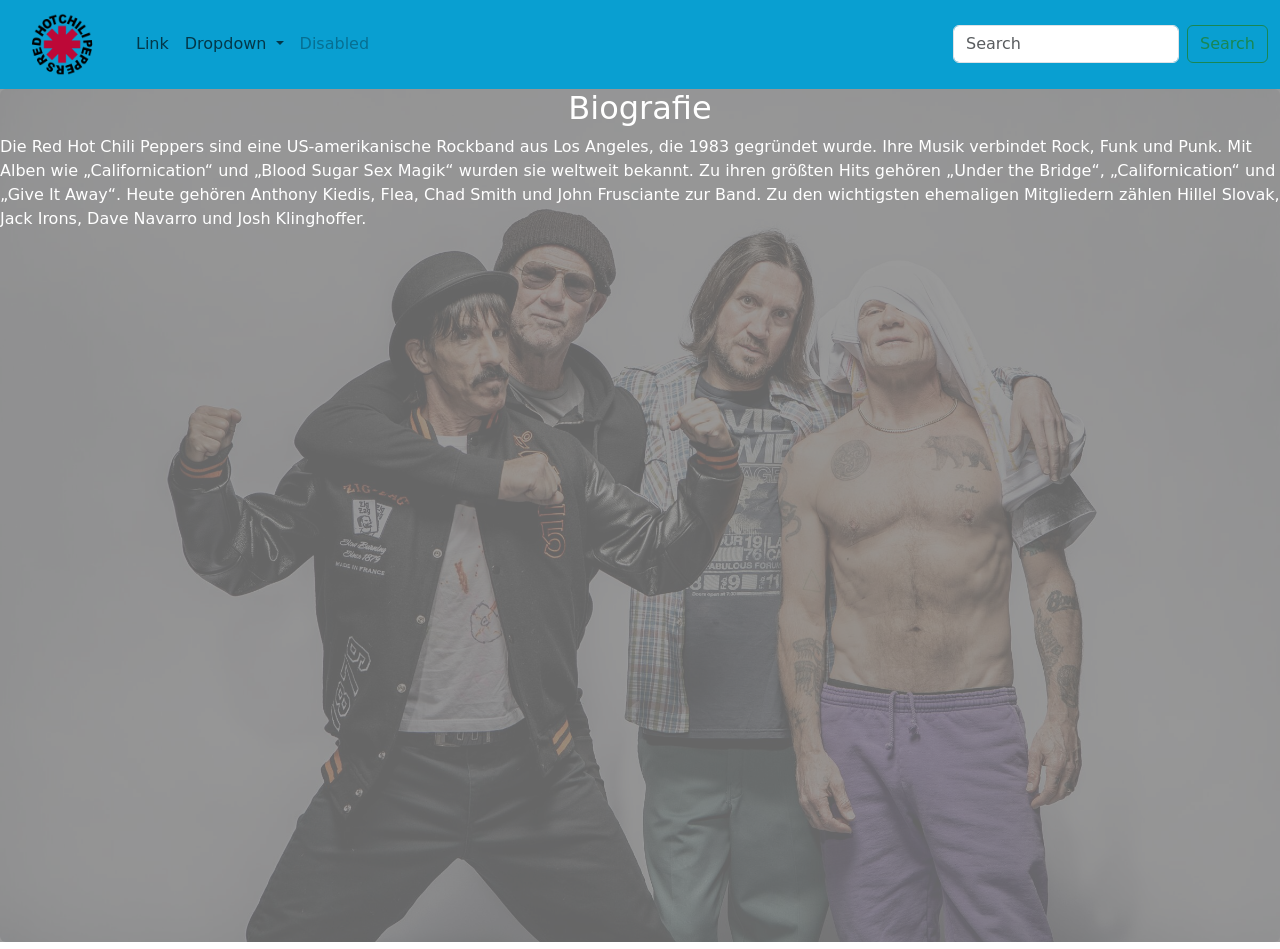
==== Musikband/index.html @ 571f4d42 "Das han i gmacht" ====
<!doctype html>
<html lang="en">

<head>
    <meta charset="utf-8">
    <meta name="viewport" content="width=device-width, initial-scale=1">
    <title>Bootstrap demo</title>
    <link href="https://cdn.jsdelivr.net/npm/bootstrap@5.3.8/dist/css/bootstrap.min.css" rel="stylesheet"
        integrity="sha384-sRIl4kxILFvY47J16cr9ZwB07vP4J8+LH7qKQnuqkuIAvNWLzeN8tE5YBujZqJLB" crossorigin="anonymous">
    <link rel="stylesheet" href="index.css">
</head>

<body>
    <nav class="navbar navbar-expand-lg bg-body-tertiary sticky-top">
        <div class="container-fluid">
            <a class="navbar-brand d-flex align-items-center" href="#">
                <img src="img/logo.png" width="100" alt="Red Hot Chili Peppers">
            </a>
            <button class="navbar-toggler" type="button" data-bs-toggle="collapse"
                data-bs-target="#navbarSupportedContent" aria-controls="navbarSupportedContent" aria-expanded="false"
                aria-label="Toggle navigation">
                <span class="navbar-toggler-icon"></span>
            </button>
            <div class="collapse navbar-collapse" id="navbarSupportedContent">
                <ul class="navbar-nav me-auto mb-2 mb-lg-0 align-items-lg-center">
                    <li class="nav-item">
                        <a class="nav-link" href="#">Link</a>
                    </li>
                    <li class="nav-item dropdown">
                        <a class="nav-link dropdown-toggle" href="#" role="button" data-bs-toggle="dropdown"
                            aria-expanded="false">
                            Dropdown
                        </a>
                        <ul class="dropdown-menu">
                            <li><a class="dropdown-item" href="#">Action</a></li>
                            <li><a class="dropdown-item" href="#">Another action</a></li>
                            <li>
                                <hr class="dropdown-divider">
                            </li>
                            <li><a class="dropdown-item" href="#">Something else here</a></li>
                        </ul>
                    </li>
                    <li class="nav-item">
                        <a class="nav-link disabled" href="#" aria-disabled="true">Disabled</a>
                    </li>
                </ul>
                <form class="d-flex" role="search">
                    <input class="form-control me-2" type="search" placeholder="Search" aria-label="Search" />
                    <button class="btn btn-outline-success" type="submit">Search</button>
                </form>
            </div>
        </div>
    </nav>
    <div class="bild-container">
        <img src="img/red_hot_chilipeppers-band_bild.jpg" class="rounded mx-auto d-block" width="100%">
        <div class="overlay">
            <h2>Biografie</h2>
            <p>Die Red Hot Chili Peppers sind eine US-amerikanische Rockband aus Los Angeles, die 1983 gegründet wurde.
                Ihre Musik verbindet Rock, Funk und Punk. Mit Alben wie „Californication“ und „Blood Sugar Sex Magik“
                wurden sie weltweit bekannt. Zu ihren größten Hits gehören „Under the Bridge“, „Californication“ und
                „Give It Away“.

                Heute gehören Anthony Kiedis, Flea, Chad Smith und John Frusciante zur Band. Zu den wichtigsten
                ehemaligen Mitgliedern zählen Hillel Slovak, Jack Irons, Dave Navarro und Josh Klinghoffer.</p>
        </div>
    </div>

</body>

</html>
---- Musikband/index.css ----
.navbar {
    background-color: #099fd1 !important;
}

.bild-container {
    position: relative;
    display: inline-block;
}

.bild-container img {
    display: block;
}

.overlay {
    position: absolute;
    top: 0;
    left: 0;
    width: 100%;
    height: 100%;

    background: rgba(128, 128, 128, 0.8);

    display: flex;
    flex-direction: column;
    justify-content: flex-start;
    align-items: center;

    color: rgb(255, 255, 255);
    text-align: start;
}

.spotify {}
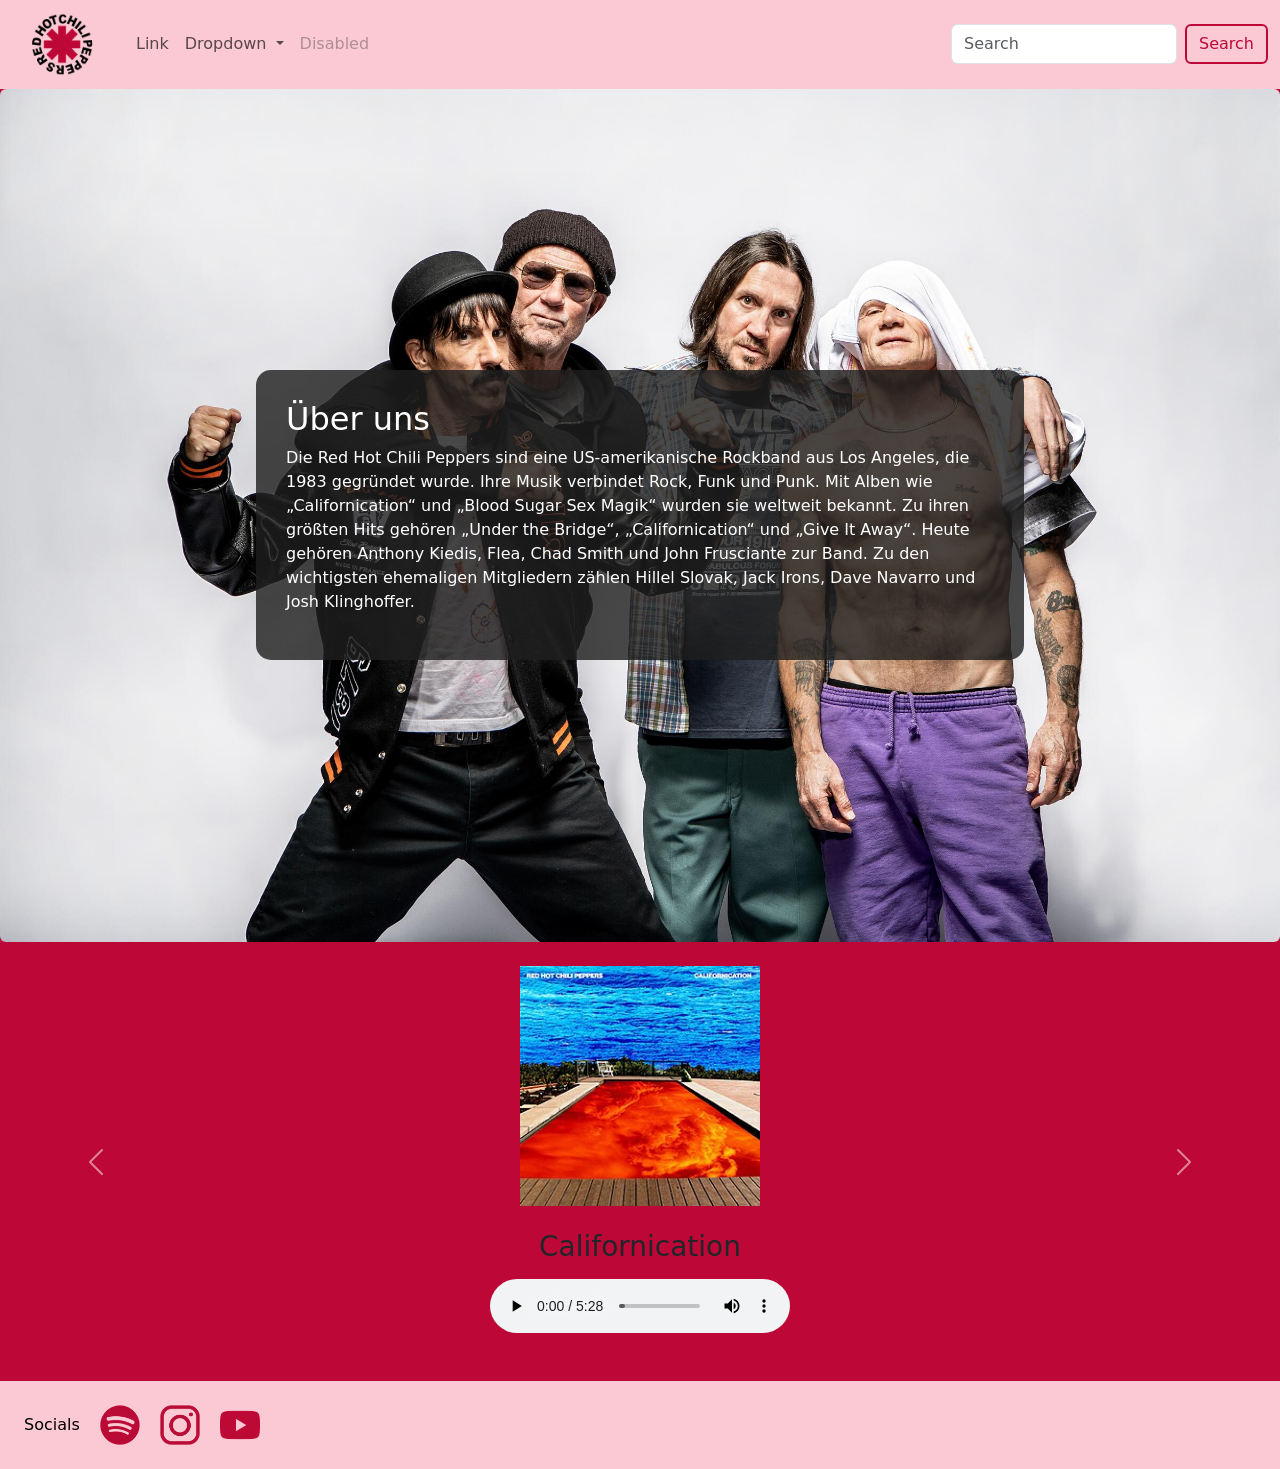
==== commit 548db1e2: "Ich hoff äs gaht jz" ====
--- a/Musikband/index.html
+++ b/Musikband/index.html
@@ -16,7 +16,7 @@
             <a class="navbar-brand d-flex align-items-center" href="#">
                 <img src="img/logo.png" width="100" alt="Red Hot Chili Peppers">
             </a>
-            <button class="navbar-toggler" type="button" data-bs-toggle="collapse"
+            <button class="navbar-toggler mein-toggler" type="button" data-bs-toggle="collapse"
                 data-bs-target="#navbarSupportedContent" aria-controls="navbarSupportedContent" aria-expanded="false"
                 aria-label="Toggle navigation">
                 <span class="navbar-toggler-icon"></span>
@@ -46,7 +46,7 @@
                 </ul>
                 <form class="d-flex" role="search">
                     <input class="form-control me-2" type="search" placeholder="Search" aria-label="Search" />
-                    <button class="btn btn-outline-success" type="submit">Search</button>
+                    <button class="btn mein-search" type="submit">Search</button>
                 </form>
             </div>
         </div>
@@ -54,7 +54,7 @@
     <div class="bild-container">
         <img src="img/red_hot_chilipeppers-band_bild.jpg" class="rounded mx-auto d-block" width="100%">
         <div class="overlay">
-            <h2>Biografie</h2>
+            <h2>Über uns</h2>
             <p>Die Red Hot Chili Peppers sind eine US-amerikanische Rockband aus Los Angeles, die 1983 gegründet wurde.
                 Ihre Musik verbindet Rock, Funk und Punk. Mit Alben wie „Californication“ und „Blood Sugar Sex Magik“
                 wurden sie weltweit bekannt. Zu ihren größten Hits gehören „Under the Bridge“, „Californication“ und
@@ -65,6 +65,46 @@
         </div>
     </div>
 
+
+    <div id="carouselExample" class="carousel slide">
+        <div class="carousel-inner">
+            <div class="carousel-item active">
+                <img src="img/californication.jpg" class="d-block mx-auto dicograhpy" alt="...">
+                <h3 class="text-center">Californication</h3>
+                <audio controls class="mx-auto d-block mt-3 mb-5">
+                    <source src="song/Red_Hot_Chilli_Peppers_-_Californication_(mp3.pm).mp3" type="audio/mpeg">
+                </audio>
+            </div>
+            <div class="carousel-item">
+                <img src="img/bytheway.jpg" class="d-block mx-auto dicograhpy" alt="...">
+                <h3 class="text-center">By The way</h3>
+
+            </div>
+            <div class="carousel-item">
+                <img src="img/stadiumarcade.jpd.jpg" class="d-block mx-auto dicograhpy" alt="...">
+                <h3 class="text-center">Stadium Arcadium</h3>
+            </div>
+        </div>
+        <button class="carousel-control-prev" type="button" data-bs-target="#carouselExample" data-bs-slide="prev">
+            <span class="carousel-control-prev-icon" aria-hidden="true"></span>
+            <span class="visually-hidden">Previous</span>
+        </button>
+        <button class="carousel-control-next" type="button" data-bs-target="#carouselExample" data-bs-slide="next">
+            <span class="carousel-control-next-icon" aria-hidden="true"></span>
+            <span class="visually-hidden">Next</span>
+        </button>
+    </div>
+
+    <footer>
+        <p>Socials</p>
+        <a class="icons" href="https://open.spotify.com/intl-de/artist/0L8ExT028jH3ddEcZwqJJ5"> <img
+                src="img/spotify.png"></a>
+        <a class="icons" href="https://www.instagram.com/chilipeppers/?hl=de"> <img src="img/ing.png"></a>
+        <a class="icons" href="https://www.youtube.com/c/RedHotChiliPeppers"> <img src="img/youtube.png"></a>
+    </footer>
+    <script src="https://cdn.jsdelivr.net/npm/bootstrap@5.3.8/dist/js/bootstrap.bundle.min.js"></script>
 </body>
 
+
+
 </html>
--- a/Musikband/index.css
+++ b/Musikband/index.css
@@ -1,32 +1,96 @@
 .navbar {
-    background-color: #099fd1 !important;
+    background-color: #FBC9D4 !important;
 }
 
 .bild-container {
     position: relative;
-    display: inline-block;
+    display: grid;
 }
 
 .bild-container img {
     display: block;
+    width: 100%;
+    grid-area: 1 / 1;
 }
 
 .overlay {
-    position: absolute;
-    top: 0;
-    left: 0;
-    width: 100%;
-    height: 100%;
+    grid-area: 1 / 1;
+    justify-self: center;
+    align-self: center;
+    width: 60%;
+    height: auto%;
 
-    background: rgba(128, 128, 128, 0.8);
+    background-color: rgba(30, 30, 30, 0.8);
+    padding: 30px;
+    border-radius: 15px;
+    max-width: 800px;
 
-    display: flex;
-    flex-direction: column;
-    justify-content: flex-start;
-    align-items: center;
+
 
     color: rgb(255, 255, 255);
     text-align: start;
+
 }
 
-.spotify {}+.mein-toggler {
+    background-color: #BD0837;
+    border: 2px solid #BD0837;
+}
+
+.mein-search {
+    color: #BD0837;
+    border: 2px solid #BD0837;
+    background-color: transparent;
+}
+
+.mein-search:hover {
+    background-color: #BD0837;
+    color: white;
+    border-color: #BD0837;
+}
+
+footer {
+    background-color: #FBC9D4;
+    color: #000000;
+    padding: 1.5em;
+
+}
+
+
+body {
+    background-color: #BD0837;
+}
+
+.form-control:focus {
+    border-color: #BD0837;
+    box-shadow: 0 0 0 0.25rem rgba(189, 8, 55, 0.25);
+    outline: none;
+}
+
+footer {
+    background-color: #FBC9D4;
+    padding: 1.5em;
+    display: flex;
+    align-items: center;
+    gap: 20px;
+}
+
+footer p {
+    margin: 0;
+}
+
+.icons img {
+    width: 40px;
+    height: 40px;
+}
+
+.overlay h2 {
+    justify-self: center;
+}
+
+.dicograhpy {
+    padding: 1.5em;
+    width: 18em;
+    height: 18em;
+
+}
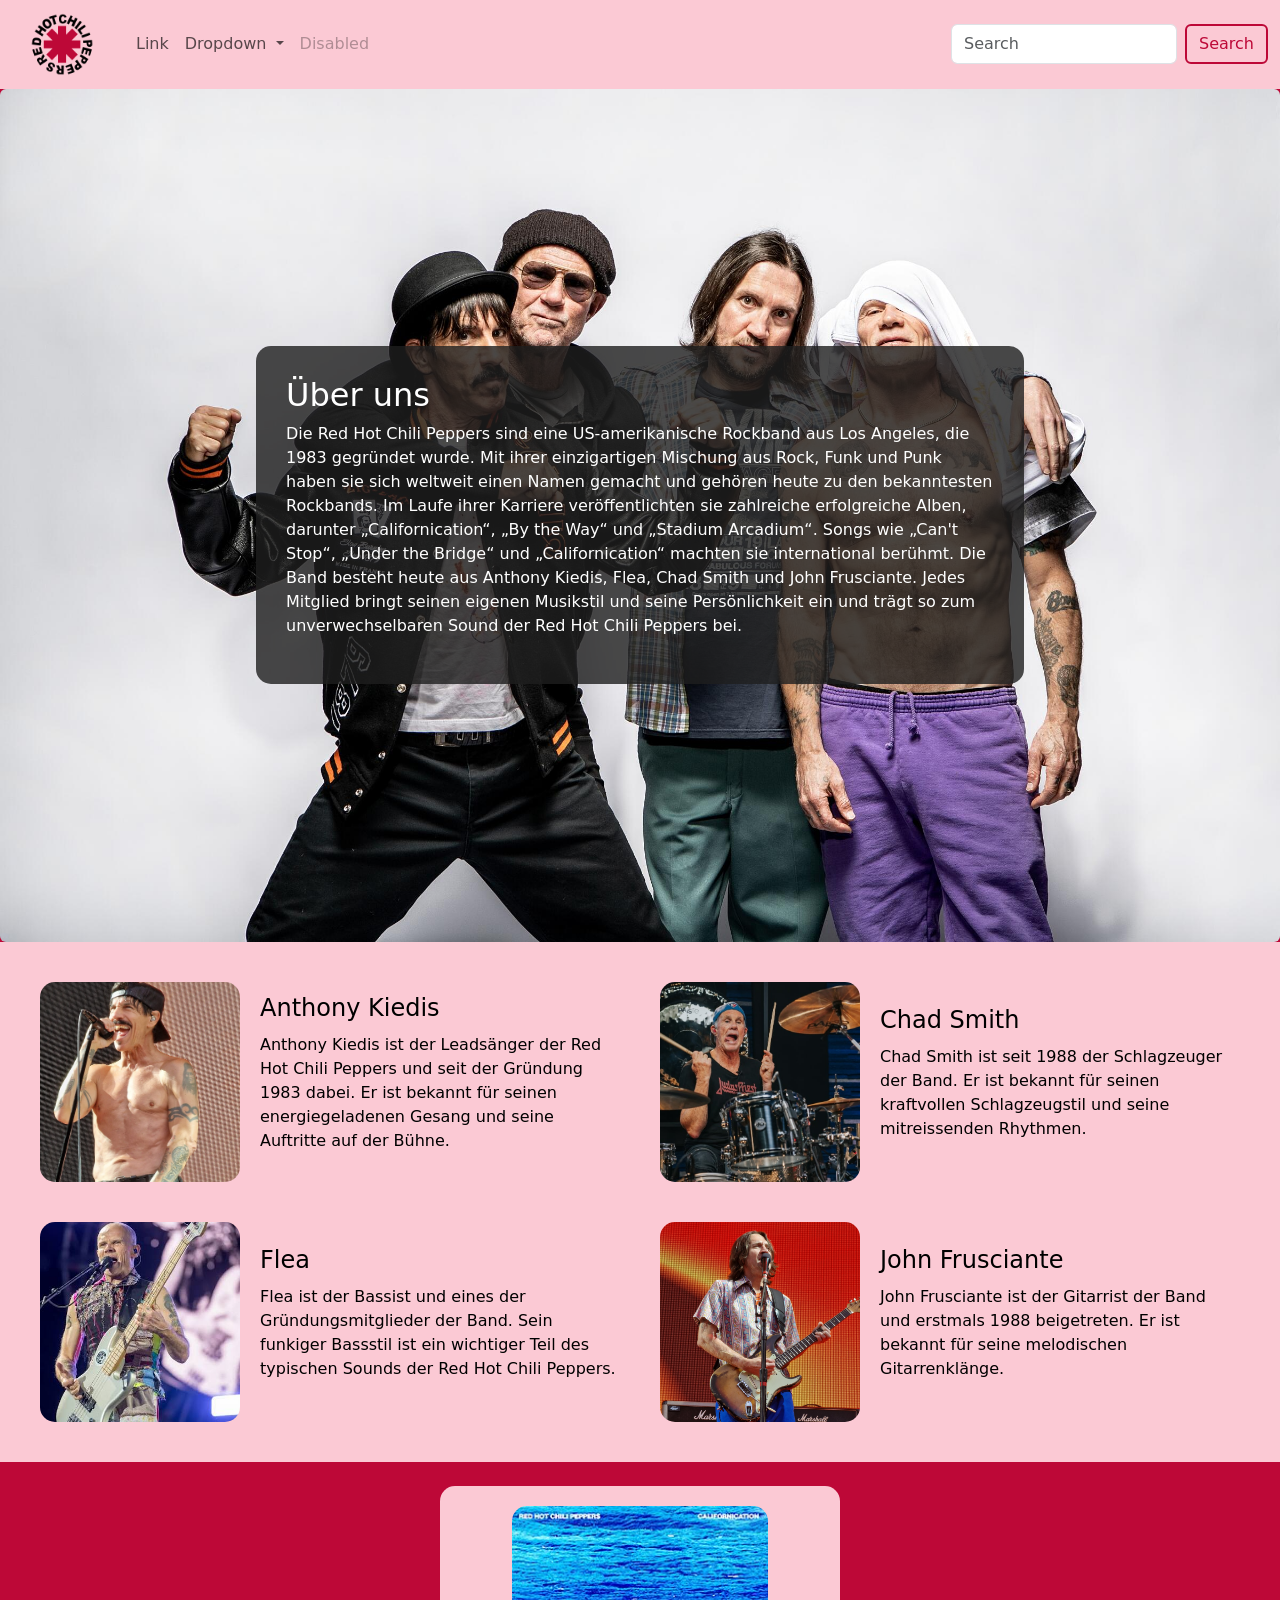
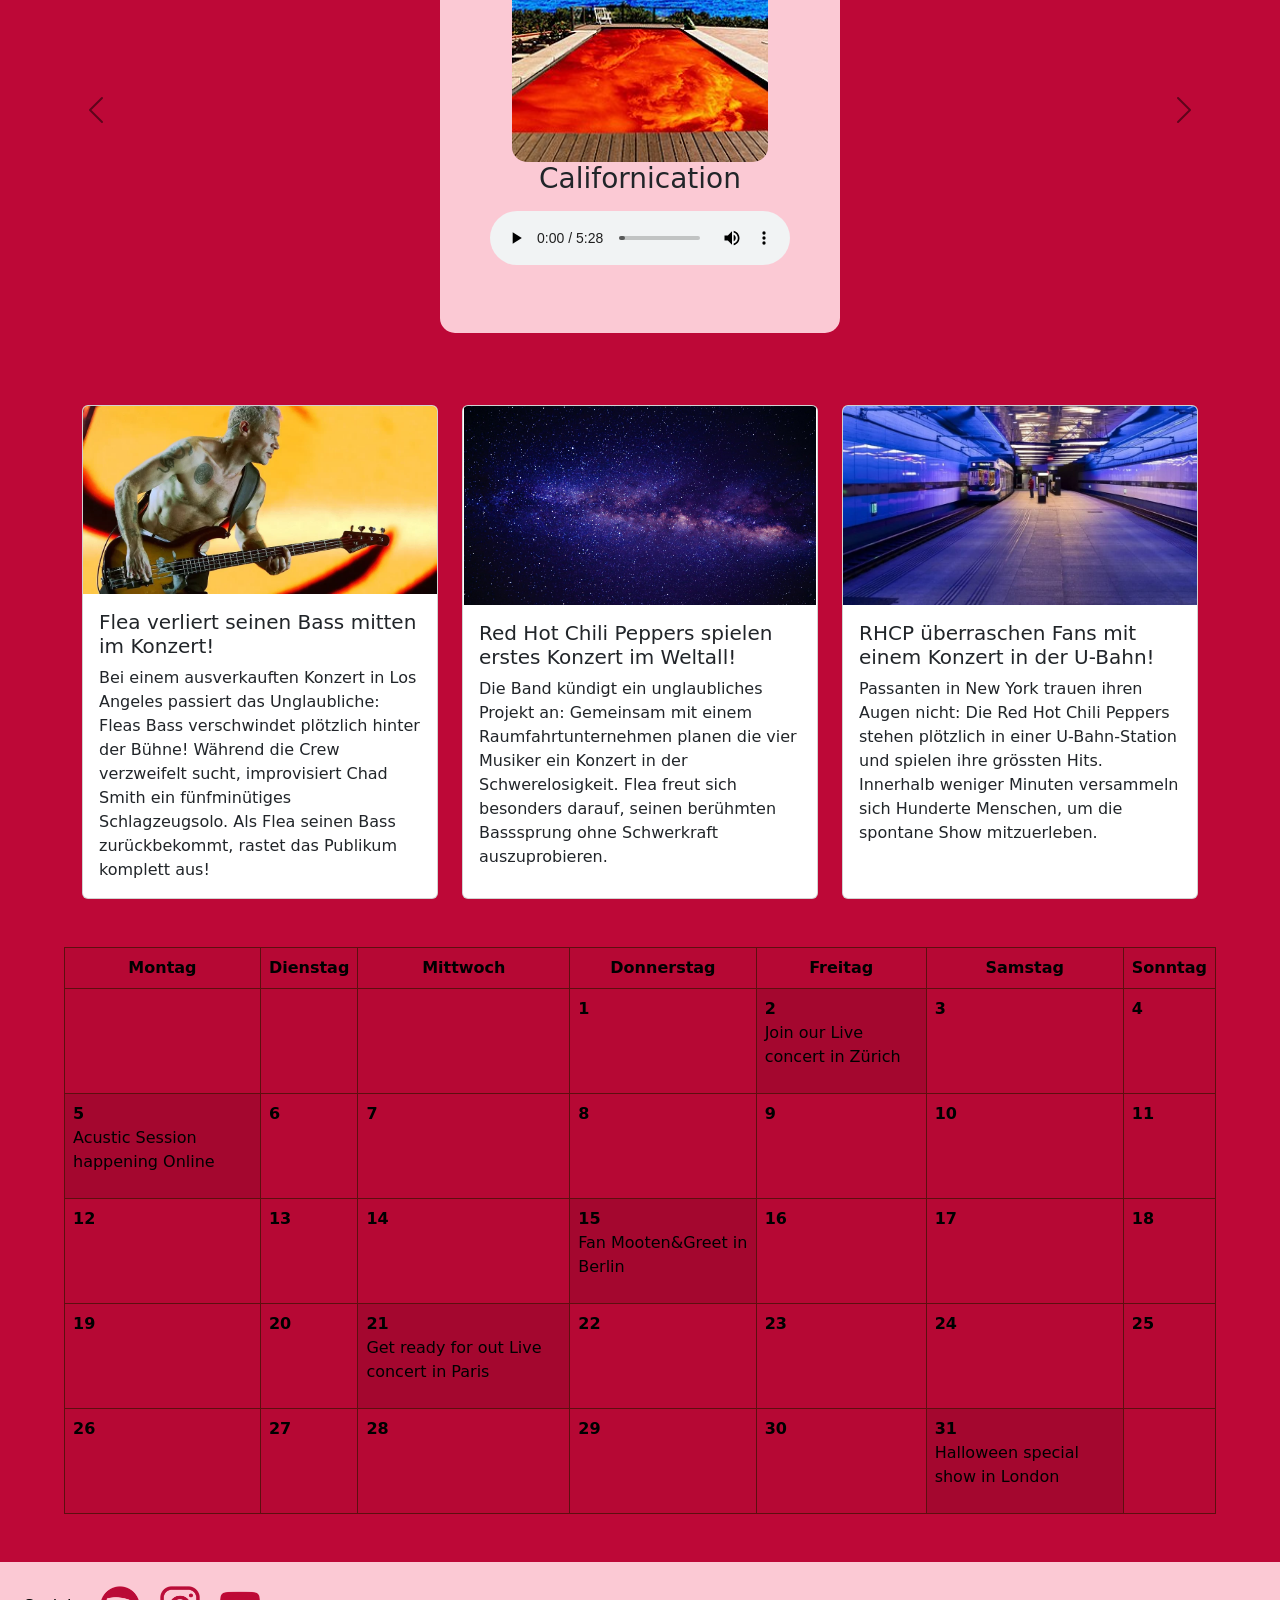
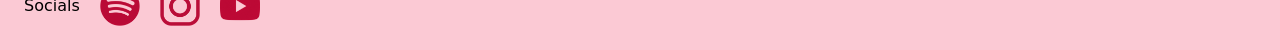
==== commit 4861b979: "Ich hoff äs gaht" ====
--- a/Musikband/index.html
+++ b/Musikband/index.html
@@ -8,6 +8,9 @@
     <link href="https://cdn.jsdelivr.net/npm/bootstrap@5.3.8/dist/css/bootstrap.min.css" rel="stylesheet"
         integrity="sha384-sRIl4kxILFvY47J16cr9ZwB07vP4J8+LH7qKQnuqkuIAvNWLzeN8tE5YBujZqJLB" crossorigin="anonymous">
     <link rel="stylesheet" href="index.css">
+
+    <link rel="icon" href="img/logo2.png">
+    <link rel="manifest" href="site.webmanifest">
 </head>
 
 <body>
@@ -56,44 +59,260 @@
         <div class="overlay">
             <h2>Über uns</h2>
             <p>Die Red Hot Chili Peppers sind eine US-amerikanische Rockband aus Los Angeles, die 1983 gegründet wurde.
-                Ihre Musik verbindet Rock, Funk und Punk. Mit Alben wie „Californication“ und „Blood Sugar Sex Magik“
-                wurden sie weltweit bekannt. Zu ihren größten Hits gehören „Under the Bridge“, „Californication“ und
-                „Give It Away“.
-
-                Heute gehören Anthony Kiedis, Flea, Chad Smith und John Frusciante zur Band. Zu den wichtigsten
-                ehemaligen Mitgliedern zählen Hillel Slovak, Jack Irons, Dave Navarro und Josh Klinghoffer.</p>
+                Mit ihrer einzigartigen Mischung aus Rock, Funk und Punk haben sie sich weltweit einen Namen gemacht und
+                gehören heute zu den bekanntesten Rockbands.
+
+                Im Laufe ihrer Karriere veröffentlichten sie zahlreiche erfolgreiche Alben, darunter „Californication“,
+                „By the Way“ und „Stadium Arcadium“. Songs wie „Can't Stop“, „Under the Bridge“ und „Californication“
+                machten sie international berühmt.
+
+                Die Band besteht heute aus Anthony Kiedis, Flea, Chad Smith und John Frusciante. Jedes Mitglied bringt
+                seinen eigenen Musikstil und seine Persönlichkeit ein und trägt so zum unverwechselbaren Sound der Red
+                Hot Chili Peppers bei.</p>
         </div>
     </div>
+
+
+    <div class="band-container">
+
+        <div class="mitglied">
+            <img src="img/Anthony_Kiedis_2022.jpg" alt="Anthony Kiedis">
+            <div class="mitglied-text">
+                <h3>Anthony Kiedis</h3>
+                <p>Anthony Kiedis ist der Leadsänger der Red Hot Chili Peppers und seit der Gründung 1983 dabei. Er ist
+                    bekannt für seinen energiegeladenen Gesang und seine Auftritte auf der Bühne.</p>
+            </div>
+        </div>
+
+        <div class="mitglied">
+            <img src="img/Chad-Smith.jpg" alt="Chad Smith">
+            <div class="mitglied-text">
+                <h3>Chad Smith</h3>
+                <p>Chad Smith ist seit 1988 der Schlagzeuger der Band. Er ist bekannt für seinen kraftvollen
+                    Schlagzeugstil und seine mitreissenden Rhythmen.</p>
+            </div>
+        </div>
+
+        <div class="mitglied">
+            <img src="img/flea.jpg" alt="Flea">
+            <div class="mitglied-text">
+                <h3>Flea</h3>
+                <p>Flea ist der Bassist und eines der Gründungsmitglieder der Band. Sein funkiger Bassstil ist ein
+                    wichtiger Teil des typischen Sounds der Red Hot Chili Peppers.</p>
+            </div>
+        </div>
+
+        <div class="mitglied">
+            <img src="img/John_Frusciante_(52279457795).jpg" class="john" alt="John Frusciante">
+            <div class="mitglied-text">
+                <h3>John Frusciante</h3>
+                <p>John Frusciante ist der Gitarrist der Band und erstmals 1988 beigetreten. Er ist bekannt für seine
+                    melodischen Gitarrenklänge.</p>
+            </div>
+        </div>
+
+    </div>
+
 
 
     <div id="carouselExample" class="carousel slide">
         <div class="carousel-inner">
+
+
             <div class="carousel-item active">
-                <img src="img/californication.jpg" class="d-block mx-auto dicograhpy" alt="...">
-                <h3 class="text-center">Californication</h3>
-                <audio controls class="mx-auto d-block mt-3 mb-5">
-                    <source src="song/Red_Hot_Chilli_Peppers_-_Californication_(mp3.pm).mp3" type="audio/mpeg">
-                </audio>
-            </div>
+                <div class="box my-4">
+                    <img src="img/californication.jpg" class="d-block mx-auto dicograhpy" alt="Californication">
+                    <h3 class="text-center">Californication</h3>
+                    <audio controls class="mx-auto d-block mt-3 mb-5">
+                        <source src="song/Red_Hot_Chilli_Peppers_-_Californication_(mp3.pm).mp3" type="audio/mpeg">
+                    </audio>
+                </div>
+            </div>
+
+
             <div class="carousel-item">
-                <img src="img/bytheway.jpg" class="d-block mx-auto dicograhpy" alt="...">
-                <h3 class="text-center">By The way</h3>
-
-            </div>
+                <div class="box my-4">
+                    <img src="img/bytheway.jpg" class="d-block mx-auto dicograhpy" alt="By The Way">
+                    <h3 class="text-center">By The Way</h3>
+                    <audio controls class="mx-auto d-block mt-3 mb-5">
+                        <source src="song/pasirluyu_red-hot-chili-peppers-by-the-way.mp3" type="audio/mpeg">
+                    </audio>
+                </div>
+            </div>
+
+
             <div class="carousel-item">
-                <img src="img/stadiumarcade.jpd.jpg" class="d-block mx-auto dicograhpy" alt="...">
-                <h3 class="text-center">Stadium Arcadium</h3>
-            </div>
-        </div>
-        <button class="carousel-control-prev" type="button" data-bs-target="#carouselExample" data-bs-slide="prev">
+                <div class="box my-4">
+                    <img src="img/stadiumarcade.jpd.jpg" class="d-block mx-auto dicograhpy" alt="Stadium Arcadium">
+                    <h3 class="text-center">Snow(Hey Ho)</h3>
+                    <audio controls class="mx-auto d-block mt-3 mb-5">
+                        <source src="song/Red Hot Chili Peppers - Snow (Hey Oh).mp3" type="audio/mpeg">
+                    </audio>
+                </div>
+            </div>
+
+        </div>
+
+
+        <button class="carousel-control-prev arrow-color" type="button" data-bs-target="#carouselExample"
+            data-bs-slide="prev">
             <span class="carousel-control-prev-icon" aria-hidden="true"></span>
             <span class="visually-hidden">Previous</span>
         </button>
-        <button class="carousel-control-next" type="button" data-bs-target="#carouselExample" data-bs-slide="next">
+
+
+        <button class="carousel-control-next arrow-color" type="button" data-bs-target="#carouselExample"
+            data-bs-slide="next">
             <span class="carousel-control-next-icon" aria-hidden="true"></span>
             <span class="visually-hidden">Next</span>
+
+
+
+
+
+
+
         </button>
     </div>
+
+
+    <div class="container my-5">
+        <div class="row g-4">
+
+
+            <div class="col-md-4">
+                <div class="card h-100">
+                    <img src="img/red-hot-chili-peppers-unlimited-love.jpg" class="card-img-top" alt="News 1">
+
+                    <div class="card-body">
+                        <h5 class="card-title">
+                            Flea verliert seinen Bass mitten im Konzert!
+                        </h5>
+
+                        <p class="card-text">
+                            Bei einem ausverkauften Konzert in Los Angeles
+                            passiert das Unglaubliche: Fleas Bass verschwindet
+                            plötzlich hinter der Bühne! Während die Crew
+                            verzweifelt sucht, improvisiert Chad Smith ein
+                            fünfminütiges Schlagzeugsolo.
+                            Als Flea seinen Bass zurückbekommt,
+                            rastet das Publikum komplett aus!
+                        </p>
+
+
+                    </div>
+                </div>
+            </div>
+
+
+            <div class="col-md-4">
+                <div class="card h-100">
+                    <img src="img/Vorlagen-FB.jpg" class="card-img-top" alt="News 2">
+
+                    <div class="card-body">
+                        <h5 class="card-title">Red Hot Chili Peppers spielen erstes Konzert im Weltall!</h5>
+
+                        <p class="card-text">
+                            Die Band kündigt ein unglaubliches Projekt an: Gemeinsam mit einem Raumfahrtunternehmen
+                            planen die vier Musiker ein Konzert in der Schwerelosigkeit. Flea freut sich besonders
+                            darauf, seinen berühmten Basssprung ohne Schwerkraft auszuprobieren.
+                        </p>
+
+
+                    </div>
+                </div>
+            </div>
+
+
+            <div class="col-md-4">
+                <div class="card h-100">
+                    <img src="img/71ecac5d.jpg" class="card-img-top" alt="News 3">
+
+                    <div class="card-body">
+                        <h5 class="card-title"> RHCP überraschen Fans mit einem Konzert in der U-Bahn!</h5>
+
+                        <p class="card-text">
+                            Passanten in New York trauen ihren Augen nicht: Die Red Hot Chili Peppers stehen plötzlich
+                            in einer U-Bahn-Station und spielen ihre grössten Hits. Innerhalb weniger Minuten versammeln
+                            sich Hunderte Menschen, um die spontane Show mitzuerleben.
+                        </p>
+
+
+                    </div>
+                </div>
+            </div>
+
+        </div>
+    </div>
+
+    <table class="table table-bordered table-layout my-5 kalenderseite">
+        <thead>
+            <tr>
+                <th scope="col" class="text-center">Montag</th>
+                <th scope="col" class="text-center">Dienstag</th>
+                <th scope="col" class="text-center">Mittwoch</th>
+                <th scope="col" class="text-center">Donnerstag</th>
+                <th scope="col" class="text-center">Freitag</th>
+                <th scope="col" class="text-center">Samstag</th>
+                <th scope="col" class="text-center">Sonntag</th>
+            </tr>
+        </thead>
+        <tbody>
+            <td class="table-height"></td>
+            <td class="table-height"></td>
+            <td class="table-height"></td>
+            <td class="table-height"><strong>1</strong></td>
+            <td class="table-height table-active"><strong>2</strong>
+                <p class="events">Join our Live concert in Zürich</p>
+            </td>
+            <td class="table-height"><strong>3</strong></td>
+            <td class="table-height"><strong>4</strong></td>
+            <tr>
+                <td class="table-height table-active"><strong>5</strong>
+                    <p class="events">Acustic Session happening Online</p>
+                </td>
+                <td class="table-height"><strong>6</strong></td>
+                <td class="table-height"><strong>7</strong></td>
+                <td class="table-height"><strong>8</strong></td>
+                <td class="table-height"><strong>9</strong></td>
+                <td class="table-height"><strong>10</strong></td>
+                <td class="table-height"><strong>11</strong></td>
+            </tr>
+            <tr>
+                <td class="table-height"><strong>12</strong></td>
+                <td class="table-height"><strong>13</strong></td>
+                <td class="table-height"><strong>14</strong></td>
+                <td class="table-height table-active"><strong>15</strong>
+                    <p class="events">Fan Mooten&Greet in Berlin</p>
+                </td>
+                <td class="table-height"><strong>16</strong></td>
+                <td class="table-height"><strong>17</strong></td>
+                <td class="table-height"><strong>18</strong></td>
+            </tr>
+            <tr>
+                <td class="table-height"><strong>19</strong></td>
+                <td class="table-height"><strong>20</strong></td>
+                <td class="table-height table-active"><strong>21</strong>
+                    <p class="events">Get ready for out Live concert in Paris</p>
+                </td>
+                <td class="table-height"><strong>22</strong></td>
+                <td class="table-height"><strong>23</strong></td>
+                <td class="table-height"><strong>24</strong></td>
+                <td class="table-height"><strong>25</strong></td>
+            </tr>
+            <tr>
+                <td class="table-height"><strong>26</strong></td>
+                <td class="table-height"><strong>27</strong></td>
+                <td class="table-height"><strong>28</strong></td>
+                <td class="table-height"><strong>29</strong></td>
+                <td class="table-height"><strong>30</strong></td>
+                <td class="table-height table-active"><strong>31</strong>
+                    <p class="events">Halloween special show in London</p>
+                </td>
+                <td class="table-height"></td>
+            </tr>
+        </tbody>
+    </table>
 
     <footer>
         <p>Socials</p>
@@ -101,8 +320,11 @@
                 src="img/spotify.png"></a>
         <a class="icons" href="https://www.instagram.com/chilipeppers/?hl=de"> <img src="img/ing.png"></a>
         <a class="icons" href="https://www.youtube.com/c/RedHotChiliPeppers"> <img src="img/youtube.png"></a>
+
+
     </footer>
     <script src="https://cdn.jsdelivr.net/npm/bootstrap@5.3.8/dist/js/bootstrap.bundle.min.js"></script>
+
 </body>
 
 
--- a/Musikband/index.css
+++ b/Musikband/index.css
@@ -89,8 +89,93 @@
 }
 
 .dicograhpy {
-    padding: 1.5em;
-    width: 18em;
-    height: 18em;
+    width: 16em;
+    height: 16em;
+    padding: 0;
+    border-radius: 15px;
+    object-fit: cover;
+}
 
+
+.box {
+    background-color: #FBC9D4;
+    width: 90%;
+    max-width: 400px;
+    height: auto;
+    margin: 0 auto;
+    padding: 20px;
+    border-radius: 15px;
+}
+
+.arrow-color {
+    filter: brightness(0);
+}
+
+
+.band-container {
+    display: grid;
+    grid-template-columns: repeat(2, 1fr);
+    gap: 40px;
+    max-width: 1300px;
+    margin: 0 auto;
+    padding: 40px;
+    background-color: #FBC9D4;
+}
+
+.mitglied {
+    display: flex;
+    align-items: center;
+    gap: 20px;
+}
+
+.mitglied img {
+    width: 200px;
+    height: 200px;
+    object-fit: cover;
+    border-radius: 15px;
+    flex-shrink: 0;
+}
+
+.mitglied-text {
+    color: black;
+}
+
+.mitglied-text h3 {
+    font-size: 24px;
+    margin-bottom: 10px;
+}
+
+.mitglied-text p {
+    font-size: 16px;
+}
+
+.john {
+    object-position: center top;
+}
+
+@media (max-width: 900px) {
+    .band-container {
+        grid-template-columns: 1fr;
+    }
+}
+
+@media (max-width: 500px) {
+    .mitglied {
+        flex-direction: column;
+    }
+
+    .band-container {
+        padding: 20px;
+    }
+}
+
+.table-layout {
+    --bs-table-bg: rgba(93, 15, 15, 0.068);
+    --bs-table-border-color: rgb(93, 15, 15);
+}
+
+.kalenderseite {
+    width: 90%;
+    margin-left: auto;
+    margin-right: auto;
 }
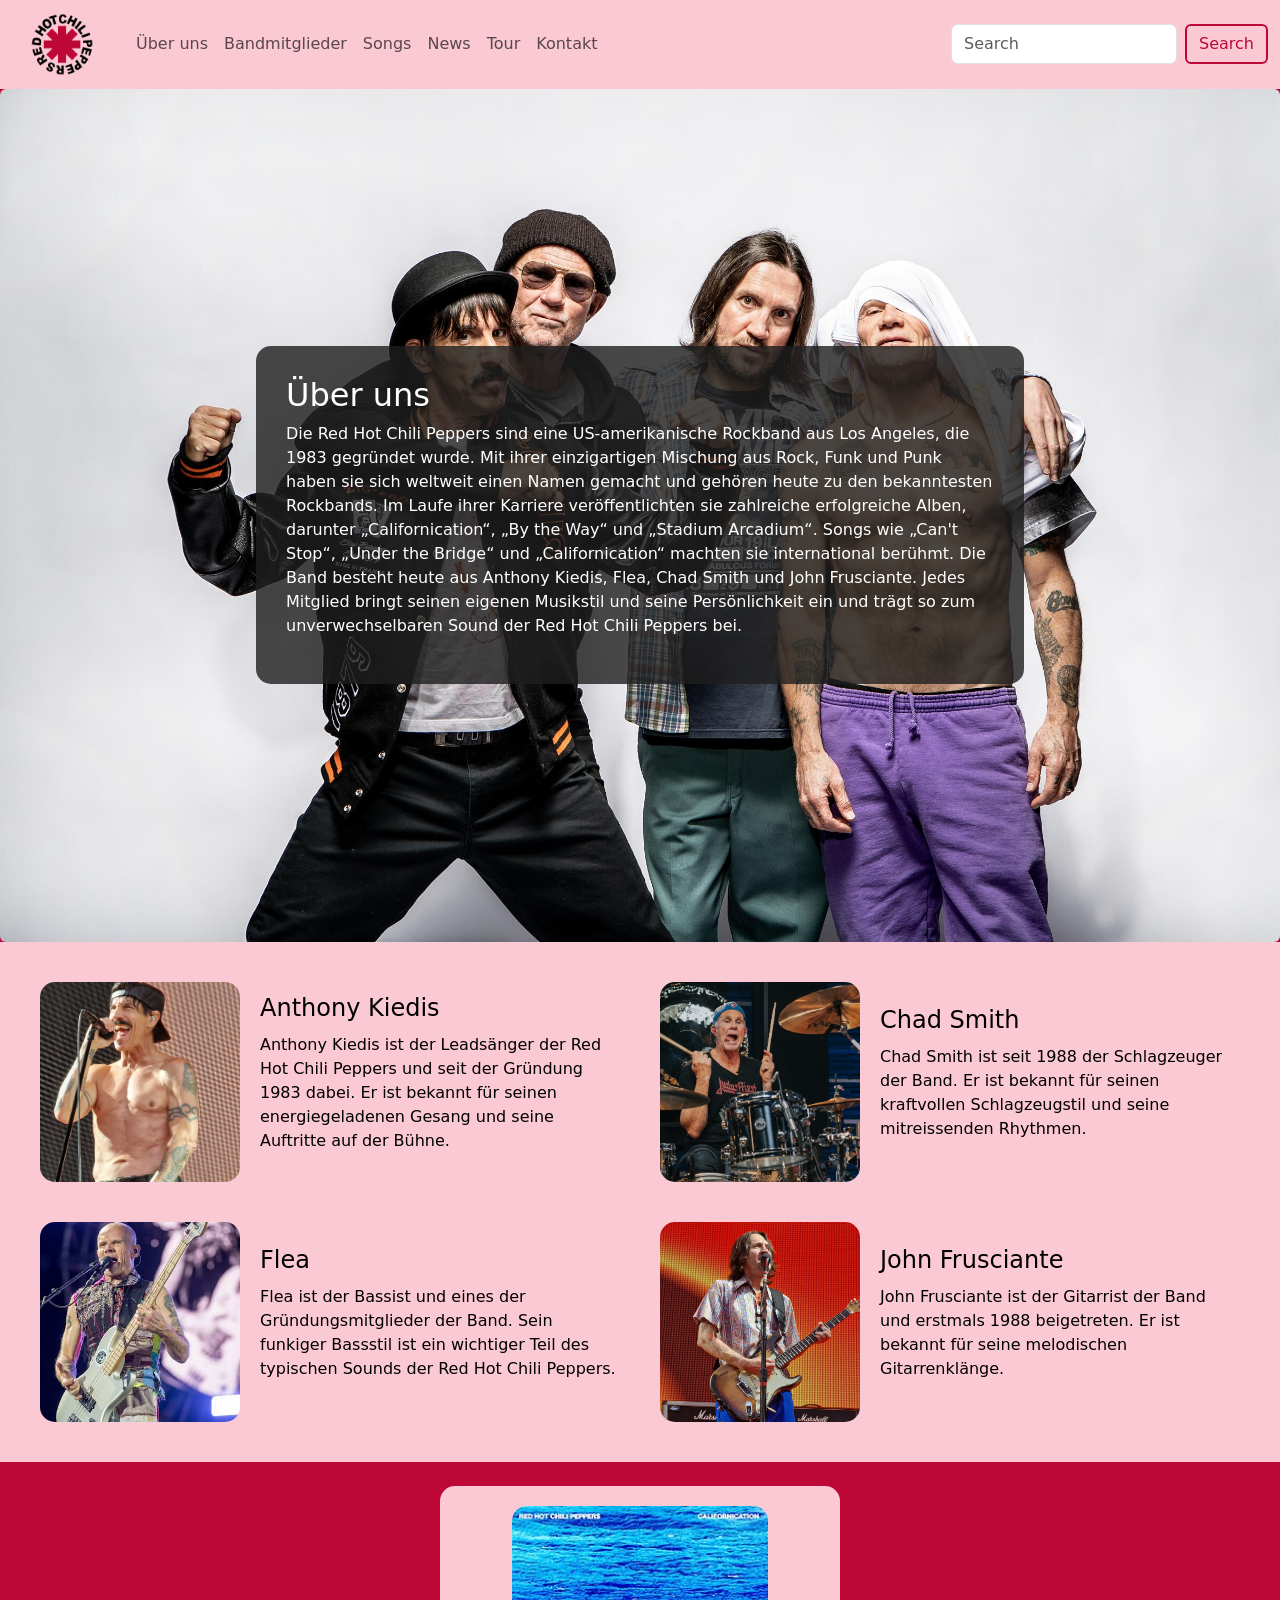
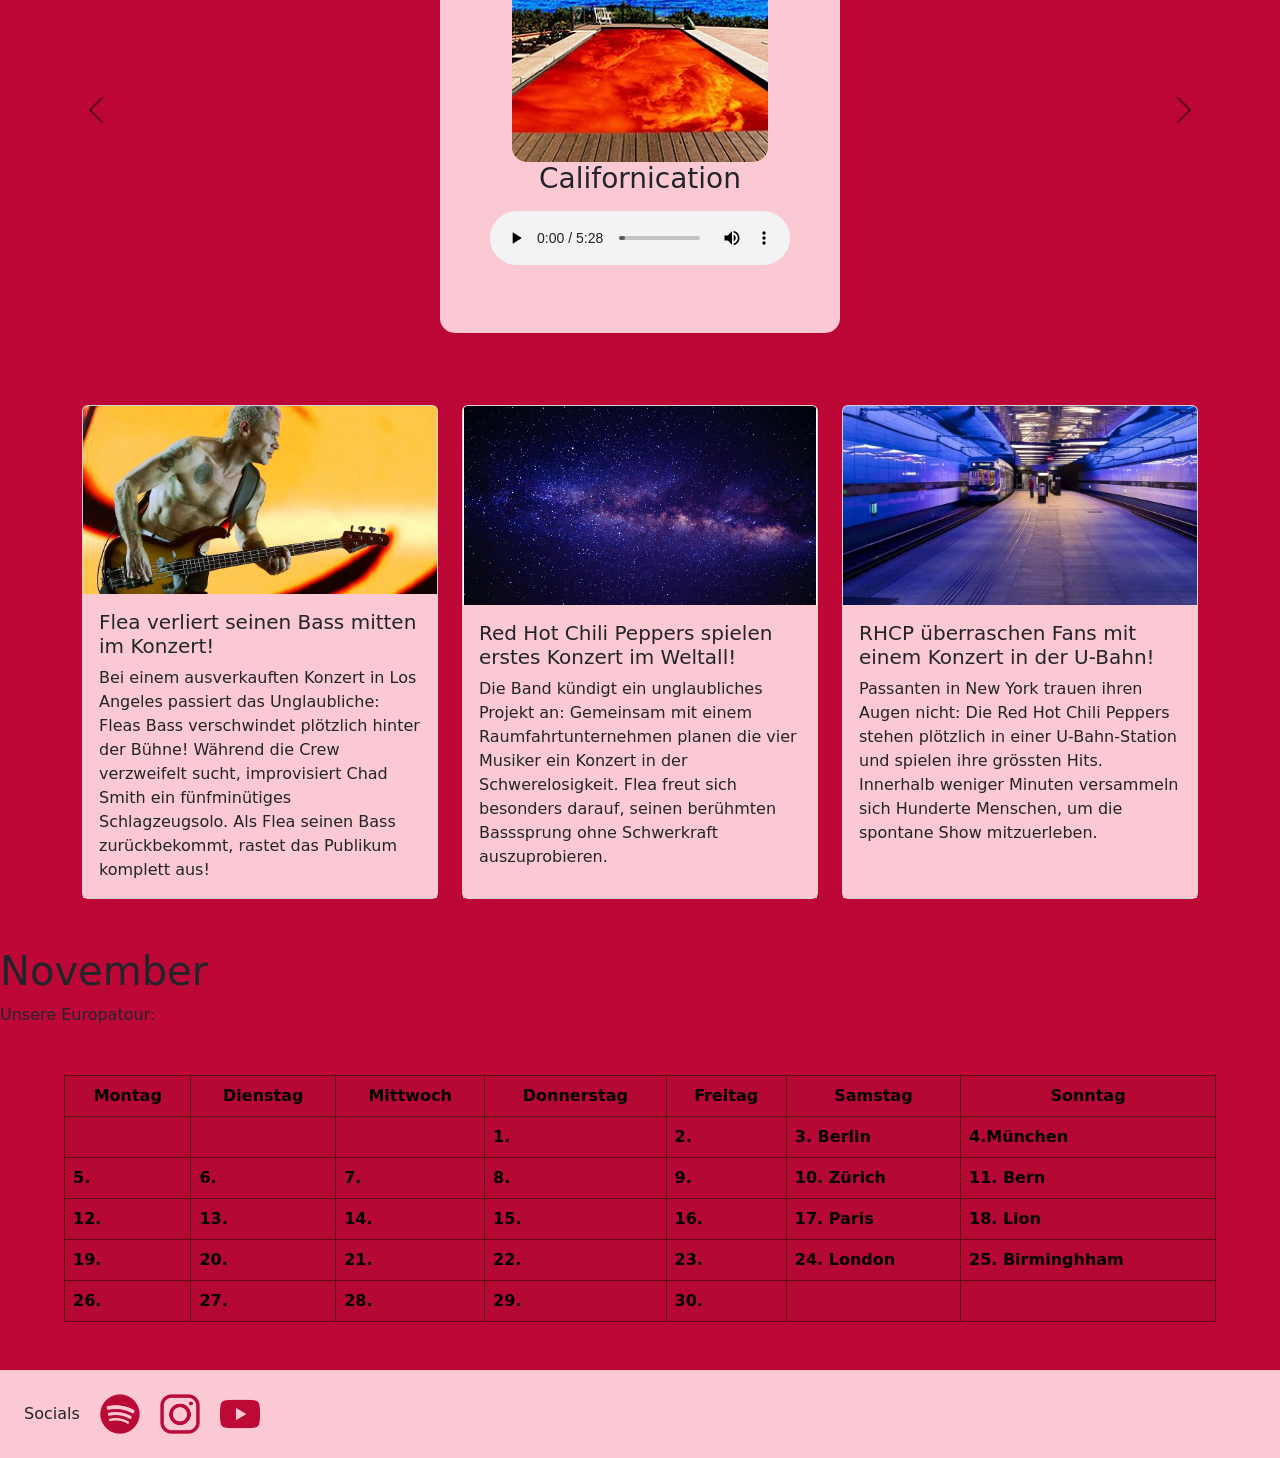
==== commit cb571bac: "Noah_Barnewitz_RHCP" ====
--- a/Musikband/index.html
+++ b/Musikband/index.html
@@ -5,8 +5,8 @@
     <meta charset="utf-8">
     <meta name="viewport" content="width=device-width, initial-scale=1">
     <title>Bootstrap demo</title>
-    <link href="https://cdn.jsdelivr.net/npm/bootstrap@5.3.8/dist/css/bootstrap.min.css" rel="stylesheet"
-        integrity="sha384-sRIl4kxILFvY47J16cr9ZwB07vP4J8+LH7qKQnuqkuIAvNWLzeN8tE5YBujZqJLB" crossorigin="anonymous">
+    <link href="bootstrap_class/css/bootstrap.min.css" rel="stylesheet">
+    <link href="band.css" rel="stylesheet">
     <link rel="stylesheet" href="index.css">
 
     <link rel="icon" href="img/logo2.png">
@@ -27,12 +27,11 @@
             <div class="collapse navbar-collapse" id="navbarSupportedContent">
                 <ul class="navbar-nav me-auto mb-2 mb-lg-0 align-items-lg-center">
                     <li class="nav-item">
-                        <a class="nav-link" href="#">Link</a>
+                        <a class="nav-link" href="#">Über uns</a>
                     </li>
-                    <li class="nav-item dropdown">
-                        <a class="nav-link dropdown-toggle" href="#" role="button" data-bs-toggle="dropdown"
-                            aria-expanded="false">
-                            Dropdown
+                    <li class="nav-item">
+                        <a class="nav-link" href="#bandmembers">
+                            Bandmitglieder
                         </a>
                         <ul class="dropdown-menu">
                             <li><a class="dropdown-item" href="#">Action</a></li>
@@ -44,8 +43,11 @@
                         </ul>
                     </li>
                     <li class="nav-item">
-                        <a class="nav-link disabled" href="#" aria-disabled="true">Disabled</a>
+                        <a class="nav-link" href="#carouselExample">Songs</a>
                     </li>
+                    <a class="nav-link" href="#news">News</a>
+                    <a class="nav-link" href="#tour">Tour</a>
+                    <a class="nav-link" id="contact" href="kontakt.html">Kontakt</a>
                 </ul>
                 <form class="d-flex" role="search">
                     <input class="form-control me-2" type="search" placeholder="Search" aria-label="Search" />
@@ -73,7 +75,7 @@
     </div>
 
 
-    <div class="band-container">
+    <div class="band-container" id="bandmembers">
 
         <div class="mitglied">
             <img src="img/Anthony_Kiedis_2022.jpg" alt="Anthony Kiedis">
@@ -176,7 +178,7 @@
     </div>
 
 
-    <div class="container my-5">
+    <div class="container my-5" id="news">
         <div class="row g-4">
 
 
@@ -184,7 +186,7 @@
                 <div class="card h-100">
                     <img src="img/red-hot-chili-peppers-unlimited-love.jpg" class="card-img-top" alt="News 1">
 
-                    <div class="card-body">
+                    <div class="card-body news-farbe">
                         <h5 class="card-title">
                             Flea verliert seinen Bass mitten im Konzert!
                         </h5>
@@ -209,7 +211,7 @@
                 <div class="card h-100">
                     <img src="img/Vorlagen-FB.jpg" class="card-img-top" alt="News 2">
 
-                    <div class="card-body">
+                    <div class="card-body news-farbe">
                         <h5 class="card-title">Red Hot Chili Peppers spielen erstes Konzert im Weltall!</h5>
 
                         <p class="card-text">
@@ -224,11 +226,11 @@
             </div>
 
 
-            <div class="col-md-4">
+            <div class="col-md-4 ">
                 <div class="card h-100">
                     <img src="img/71ecac5d.jpg" class="card-img-top" alt="News 3">
 
-                    <div class="card-body">
+                    <div class="card-body news-farbe">
                         <h5 class="card-title"> RHCP überraschen Fans mit einem Konzert in der U-Bahn!</h5>
 
                         <p class="card-text">
@@ -245,7 +247,7 @@
         </div>
     </div>
 
-    <table class="table table-bordered table-layout my-5 kalenderseite">
+    <table class="table table-bordered table-layout my-5 kalenderseite" id="tour">
         <thead>
             <tr>
                 <th scope="col" class="text-center">Montag</th>
@@ -258,56 +260,49 @@
             </tr>
         </thead>
         <tbody>
-            <td class="table-height"></td>
-            <td class="table-height"></td>
-            <td class="table-height"></td>
-            <td class="table-height"><strong>1</strong></td>
-            <td class="table-height table-active"><strong>2</strong>
-                <p class="events">Join our Live concert in Zürich</p>
-            </td>
-            <td class="table-height"><strong>3</strong></td>
-            <td class="table-height"><strong>4</strong></td>
-            <tr>
-                <td class="table-height table-active"><strong>5</strong>
-                    <p class="events">Acustic Session happening Online</p>
-                </td>
-                <td class="table-height"><strong>6</strong></td>
-                <td class="table-height"><strong>7</strong></td>
-                <td class="table-height"><strong>8</strong></td>
-                <td class="table-height"><strong>9</strong></td>
-                <td class="table-height"><strong>10</strong></td>
-                <td class="table-height"><strong>11</strong></td>
-            </tr>
-            <tr>
-                <td class="table-height"><strong>12</strong></td>
-                <td class="table-height"><strong>13</strong></td>
-                <td class="table-height"><strong>14</strong></td>
-                <td class="table-height table-active"><strong>15</strong>
-                    <p class="events">Fan Mooten&Greet in Berlin</p>
-                </td>
-                <td class="table-height"><strong>16</strong></td>
-                <td class="table-height"><strong>17</strong></td>
-                <td class="table-height"><strong>18</strong></td>
-            </tr>
-            <tr>
-                <td class="table-height"><strong>19</strong></td>
-                <td class="table-height"><strong>20</strong></td>
-                <td class="table-height table-active"><strong>21</strong>
-                    <p class="events">Get ready for out Live concert in Paris</p>
-                </td>
-                <td class="table-height"><strong>22</strong></td>
-                <td class="table-height"><strong>23</strong></td>
-                <td class="table-height"><strong>24</strong></td>
-                <td class="table-height"><strong>25</strong></td>
-            </tr>
-            <tr>
-                <td class="table-height"><strong>26</strong></td>
-                <td class="table-height"><strong>27</strong></td>
-                <td class="table-height"><strong>28</strong></td>
-                <td class="table-height"><strong>29</strong></td>
-                <td class="table-height"><strong>30</strong></td>
-                <td class="table-height table-active"><strong>31</strong>
-                    <p class="events">Halloween special show in London</p>
+            <h1 class="november">November</h1>
+            <p class="november"> Unsere Europatour:</p>
+            <td class="table-heigh "><strong></strong></td>
+            <td class="table-height"><strong></strong></td>
+            <td class="table-height"><strong></strong></td>
+            <td class="table-height"><strong>1.</strong></td>
+            <td class="table-height"><strong>2.</strong></td>
+            <td class="table-height"><strong>3. Berlin</strong></td>
+            <td class="table-height"><strong>4.München</strong></td>
+            <tr>
+                <td class="table-heigh "><strong>5.</strong></td>
+                <td class="table-height"><strong>6.</strong></td>
+                <td class="table-height"><strong>7.</strong></td>
+                <td class="table-height"><strong>8.</strong></td>
+                <td class="table-height"><strong>9.</strong></td>
+                <td class="table-height"><strong>10. Zürich</strong></td>
+                <td class="table-height"><strong>11. Bern</strong></td>
+            </tr>
+            <tr>
+                <td class="table-height"><strong>12.</strong></td>
+                <td class="table-height"><strong>13.</strong></td>
+                <td class="table-height"><strong>14.</strong></td>
+                <td class="table-heigh"><strong>15.</strong></td>
+                <td class="table-height"><strong>16.</strong></td>
+                <td class="table-height"><strong>17. Paris</strong></td>
+                <td class="table-height"><strong>18. Lion</strong></td>
+            </tr>
+            <tr>
+                <td class="table-height"><strong>19.</strong></td>
+                <td class="table-height"><strong>20.</strong></td>
+                <td class="table-height"><strong>21.</strong></td>
+                <td class="table-height"><strong>22.</strong></td>
+                <td class="table-height"><strong>23.</strong></td>
+                <td class="table-height"><strong>24. London</strong></td>
+                <td class="table-height"><strong>25. Birminghham</strong></td>
+            </tr>
+            <tr>
+                <td class="table-height"><strong>26.</strong></td>
+                <td class="table-height"><strong>27.</strong></td>
+                <td class="table-height"><strong>28.</strong></td>
+                <td class="table-height"><strong>29.</strong></td>
+                <td class="table-height"><strong>30.</strong></td>
+                <td class="table-height"><strong></strong>
                 </td>
                 <td class="table-height"></td>
             </tr>
--- a/Musikband/index.css
+++ b/Musikband/index.css
@@ -18,7 +18,7 @@
     justify-self: center;
     align-self: center;
     width: 60%;
-    height: auto%;
+    height: auto;
 
     background-color: rgba(30, 30, 30, 0.8);
     padding: 30px;
@@ -49,13 +49,6 @@
     border-color: #BD0837;
 }
 
-footer {
-    background-color: #FBC9D4;
-    color: #000000;
-    padding: 1.5em;
-
-}
-
 
 body {
     background-color: #BD0837;
@@ -82,6 +75,11 @@
 .icons img {
     width: 40px;
     height: 40px;
+    transition: transform 0.3s ease;
+}
+
+.icons img:hover {
+    transform: translateY(-10px);
 }
 
 .overlay h2 {
@@ -110,6 +108,9 @@
 .arrow-color {
     filter: brightness(0);
 }
+
+.arrow-color :hover {}
+
 
 
 .band-container {
@@ -178,4 +179,56 @@
     width: 90%;
     margin-left: auto;
     margin-right: auto;
+}
+
+.november {
+    display: flex;
+    justify-self: center;
+}
+
+.news-farbe {
+    background-color: #FBC9D4;
+}
+
+#contact {
+    background-color: #FBC9D4;
+}
+
+.btn-color {
+    background-color: #BD0837;
+}
+
+
+.card {
+    transition: transform 0.3s ease;
+}
+
+.card:hover {
+    transform: translateY(-10px);
+}
+
+
+
+
+@media (max-width: 760px) {
+    .bild-container {
+        display: grid;
+        min-height: 650px;
+    }
+
+    .bild-container img {
+        position: absolute;
+        width: 100%;
+        height: 100%;
+        object-fit: cover;
+    }
+
+    .overlay {
+        grid-area: 1 / 1;
+        z-index: 1;
+        width: 90%;
+        padding: 20px;
+        font-size: 14px;
+        border-radius: 15px;
+    }
 }
